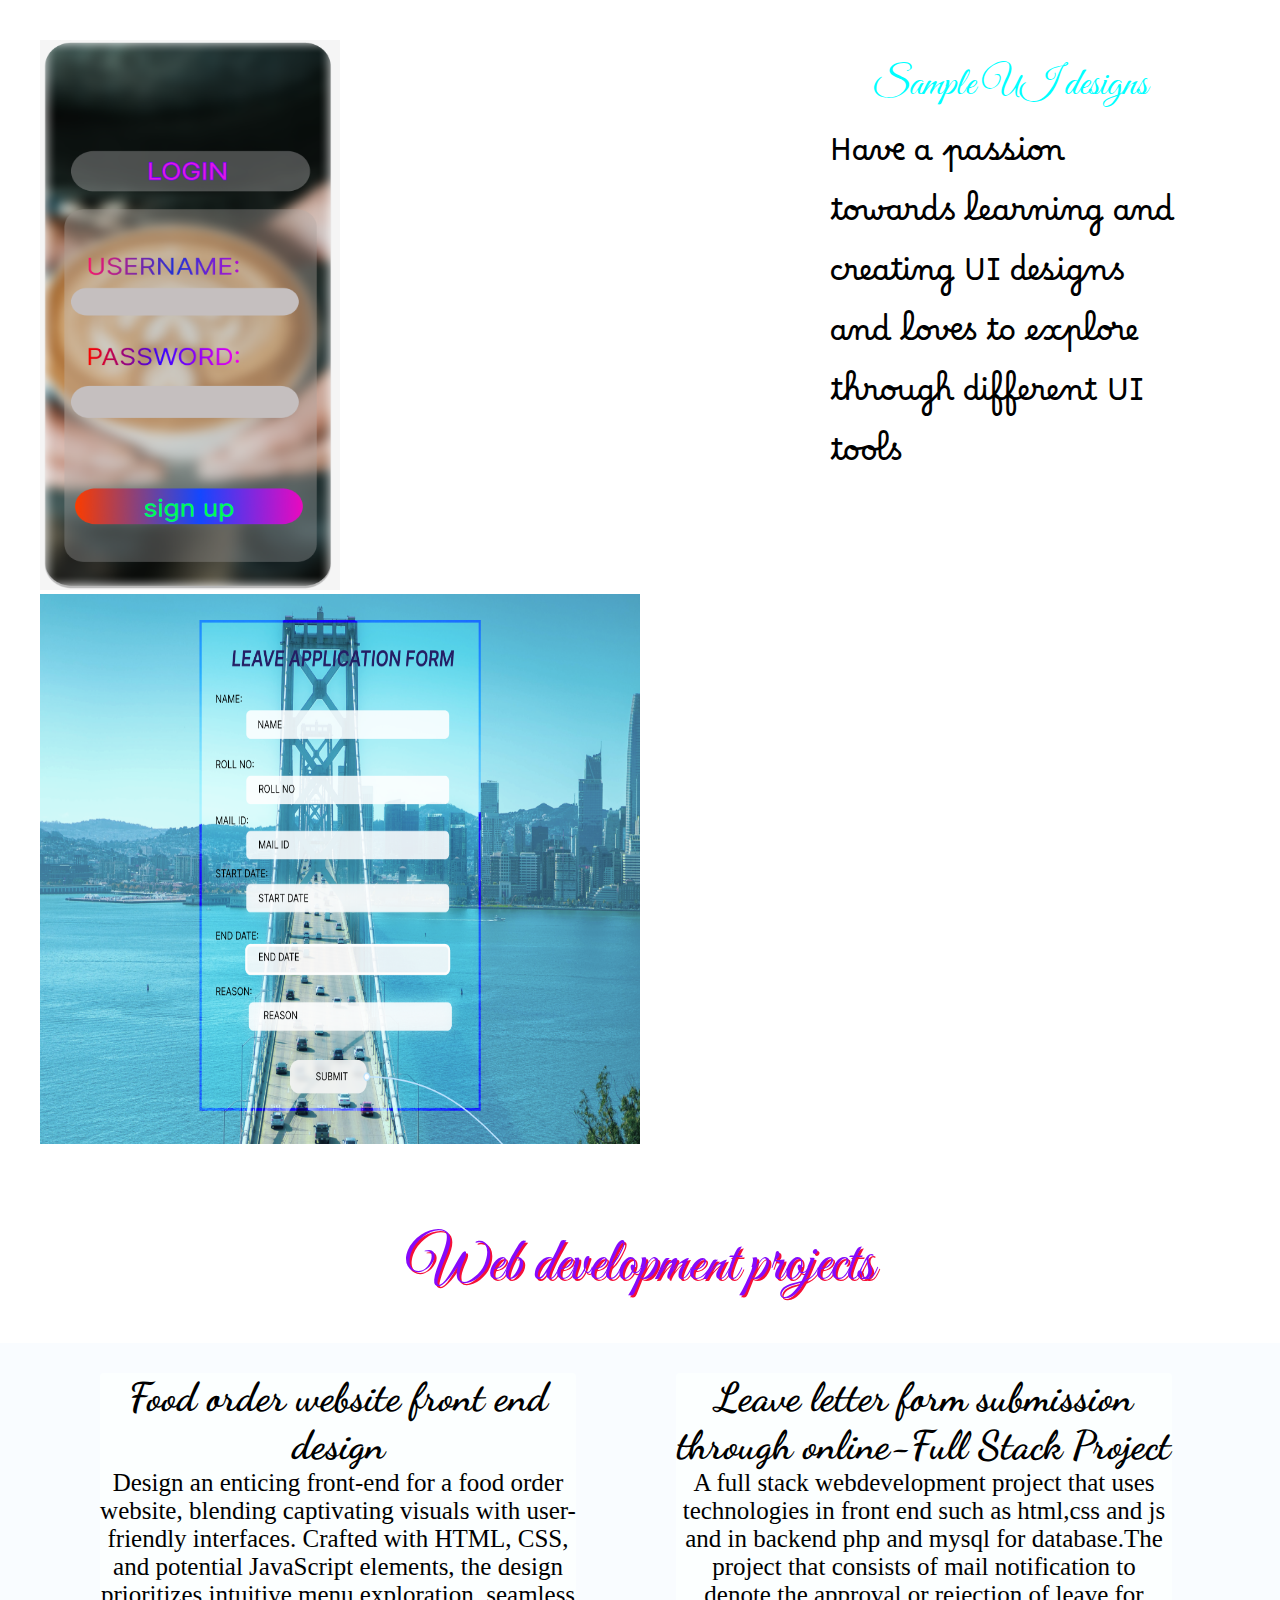
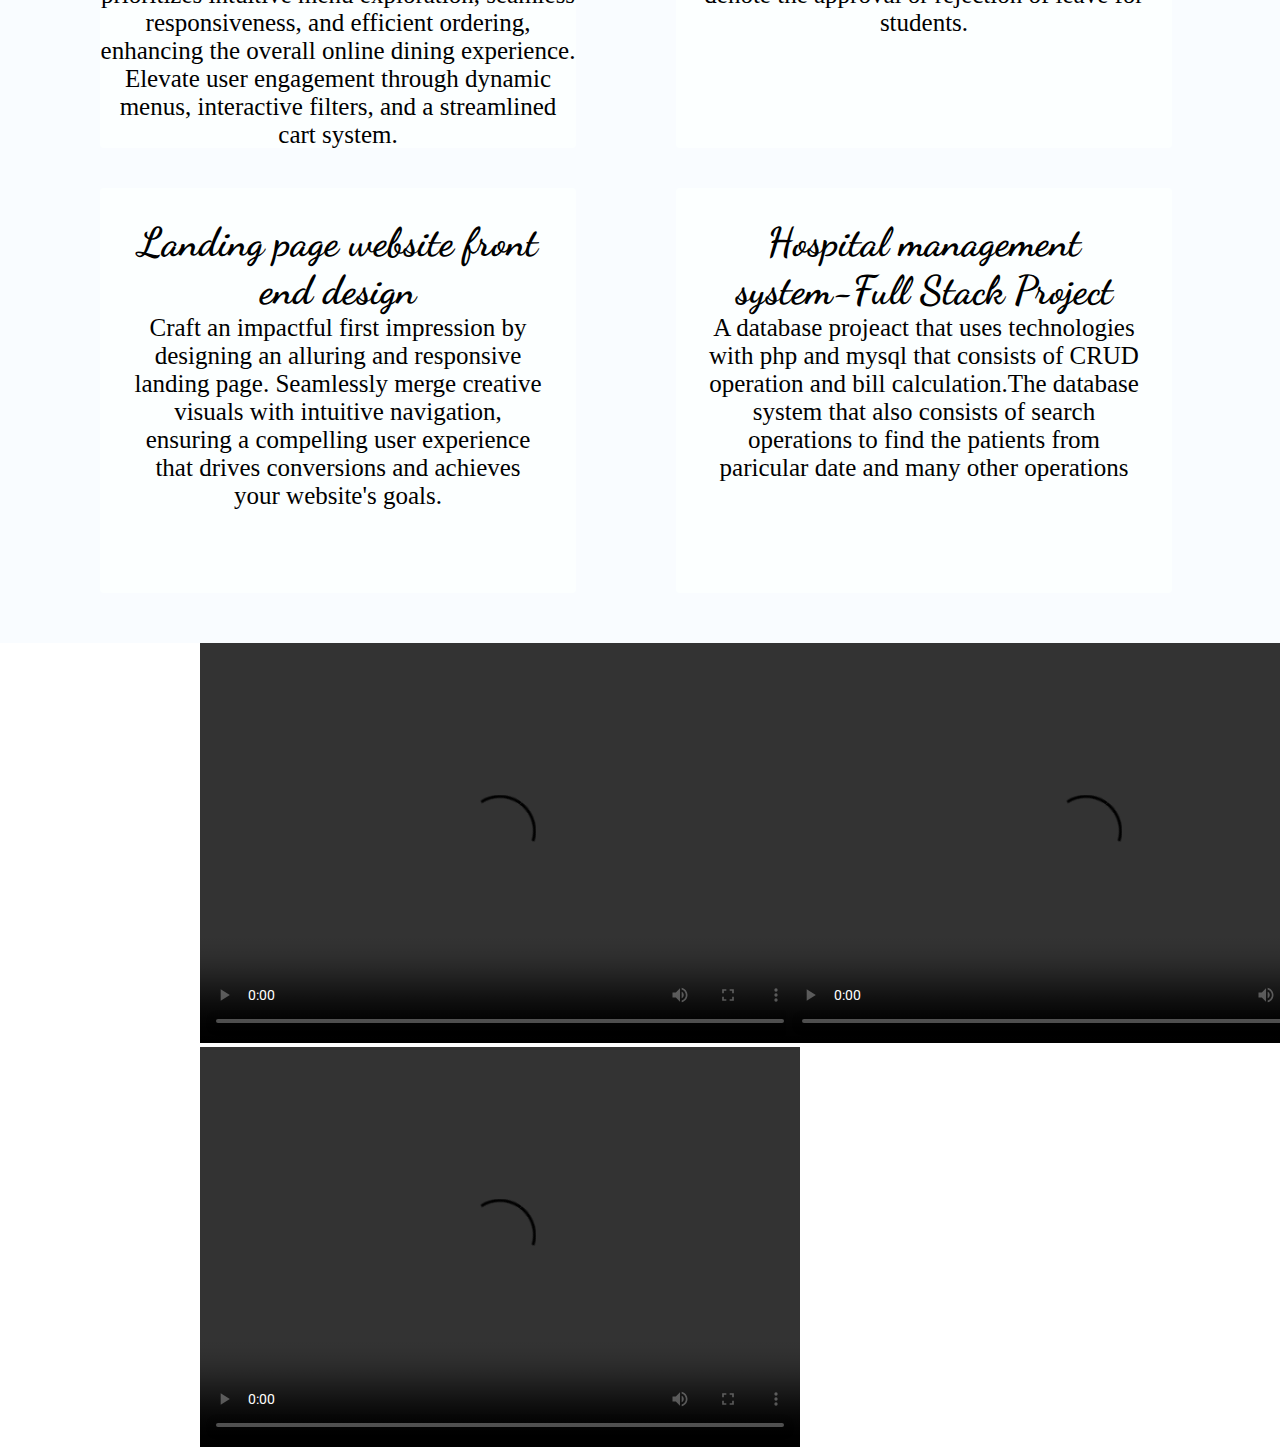
==== projects.html @ 18884d6d "Add files via upload" ====
<!DOCTYPE html>
<html lang="en">
<head>
    <meta charset="UTF-8">
    <meta name="viewport" content="width=device-width, initial-scale=1.0">
    <title>Document</title>
    <link href="projects.css" rel="stylesheet">
</head>
<body>
    <div class="d1">
        <div class="d11">
            <img src="ui1.PNG" class="im1">
            <img src="ui2.PNG" class="im2" style="width:600px">
        </div>
        <div class="d22">
           <div class="pro1">Sample UI designs</div>
            <div class="pro2">Have a passion towards learning and creating UI designs and loves to explore through different UI tools</div>
           
        </div>
    </div>
    <div class="propage">
        <div class="con">Web development projects</div>
        <div class="cs1">
            <div class="cc1">
                <div class="cr1"><b>Food order website front end design</b><div class="p1">Design an enticing front-end for a food order website, blending captivating visuals with user-friendly interfaces. Crafted with HTML, CSS, and potential JavaScript elements, the design prioritizes intuitive menu exploration, seamless responsiveness, and efficient ordering, enhancing the overall online dining experience. Elevate user engagement through dynamic menus, interactive filters, and a streamlined cart system.</div></div>
               <div class="cr2"><b>Landing page website front end design</b><div class="p2">
                Craft an impactful first impression by designing an alluring and responsive landing page. Seamlessly merge creative visuals with intuitive navigation, ensuring a compelling user experience that drives conversions and achieves your website's goals.</div>
                </div>
            </div>
            <div class="cc2">
                <div class="crr1"><b>Leave letter form submission through online-Full Stack Project</b><div class="p3">A full stack webdevelopment project that uses technologies in front end such as html,css and js and in backend php and mysql for database.The project that consists of mail notification to denote the approval or rejection of leave for students.</div></div>
                <div class="crr2"><b>Hospital management system-Full Stack Project</b><div class="p4">A database projeact that uses technologies with php and mysql that consists of CRUD operation and bill calculation.The database system that also consists of search operations to find the patients from paricular date and many other operations</div></div>
            </div>
        </div>
    </div>
    <div class="v">
        <div class="v1">
<video  width="600" height="400" style="margin-left: 200px;" controls autoplay>
    <source src="deltify.mp4" type="video/mp4">
</video>
<video  width="600" height="400" style="margin-left: 200px;" controls autoplay>
    <source src="foodcourt.mp4" type="video/mp4">
</video>
</div>
<div class="v2">
<video  width="600" height="400" style="margin-left: 200px;" controls autoplay>
    <source src="ip.mp4" type="video/mp4">
</video>
</div>
</div>
</body>
</html>
---- projects.css ----
@import url('https://fonts.googleapis.com/css2?family=Borel&family=Dancing+Script:wght@400;500&family=Great+Vibes&family=Lumanosimo&family=Montserrat+Subrayada:wght@700&family=Roboto:wght@300&display=swap');
*
{
    padding: 0;
    margin: 0;
    box-sizing: border-box;
}
.d1
{
    padding:40px;
    display:grid;
    grid-template-columns:65% 30%;
    column-gap:10px;
}
.im1{
    height:550px;
    width:300px;
    transition: width 2s ease-in-out;
}
.im2{
    height:550px;
    transition:height 2s ease-in-out;
}
.im1:hover{
    width:320px;
}
.im2:hover{
    height:570px;
}
.pro1
{
    font-family: 'great vibes';
    font-size:40px;
    text-align: center;
    color:aqua;
    padding:20px;
}
.pro2
{
    font-family: 'Borel', cursive;
    font-size:30px;
}
.con
{
    font-family:'great vibes',cursive;
    font-size: 60px;
    text-align: center;
    padding:40px;
    color:rgb(134, 9, 251);
    text-shadow: 2px 2px rgba(246, 4, 45, 0.953);
}
.cs1
{
    display:grid;
    grid-template-columns: 45% 45%;
    column-gap:100px;
    background-color:rgb(249, 252, 255);
    width:100%;
    min-height:100vh;
    
}
.cc1
{
    display:grid;
    grid-template-rows: 45% 45%;
    row-gap:40px;
    margin-left: 100px;
}
.cr1
{
    margin-top:30px;
    background-color:rgb(252, 255, 255);
    border-radius: 4px;
}
.cr2
{
    background-color: rgb(252, 255, 255);
    border-radius: 4px;
    padding:30px;
}
.cc2
{
    display:grid;
    grid-template-rows: 45% 45%;
    row-gap: 40px;
    margin-right: 80px;
}
.crr1
{
    background-color: rgb(252, 255, 255);
    border-radius: 4px;
    margin-top:30px;
}
.crr2
{
    background-color:rgb(252, 255, 255);
     border-radius: 4px;
     padding:30px;
}
.cr1,.cr2,.crr1,.crr2{
    text-align:center;
    font-family:'Dancing script';
    font-size:40px;
    
}
.p2,.p1,.p3,.p4
{
    font-size:25px;
    font-family: 'Times New Roman', Times, serif;
}
.v
{
    display:grid;
    grid-template-columns: 45% 45%;
    column-gap:10px;
}
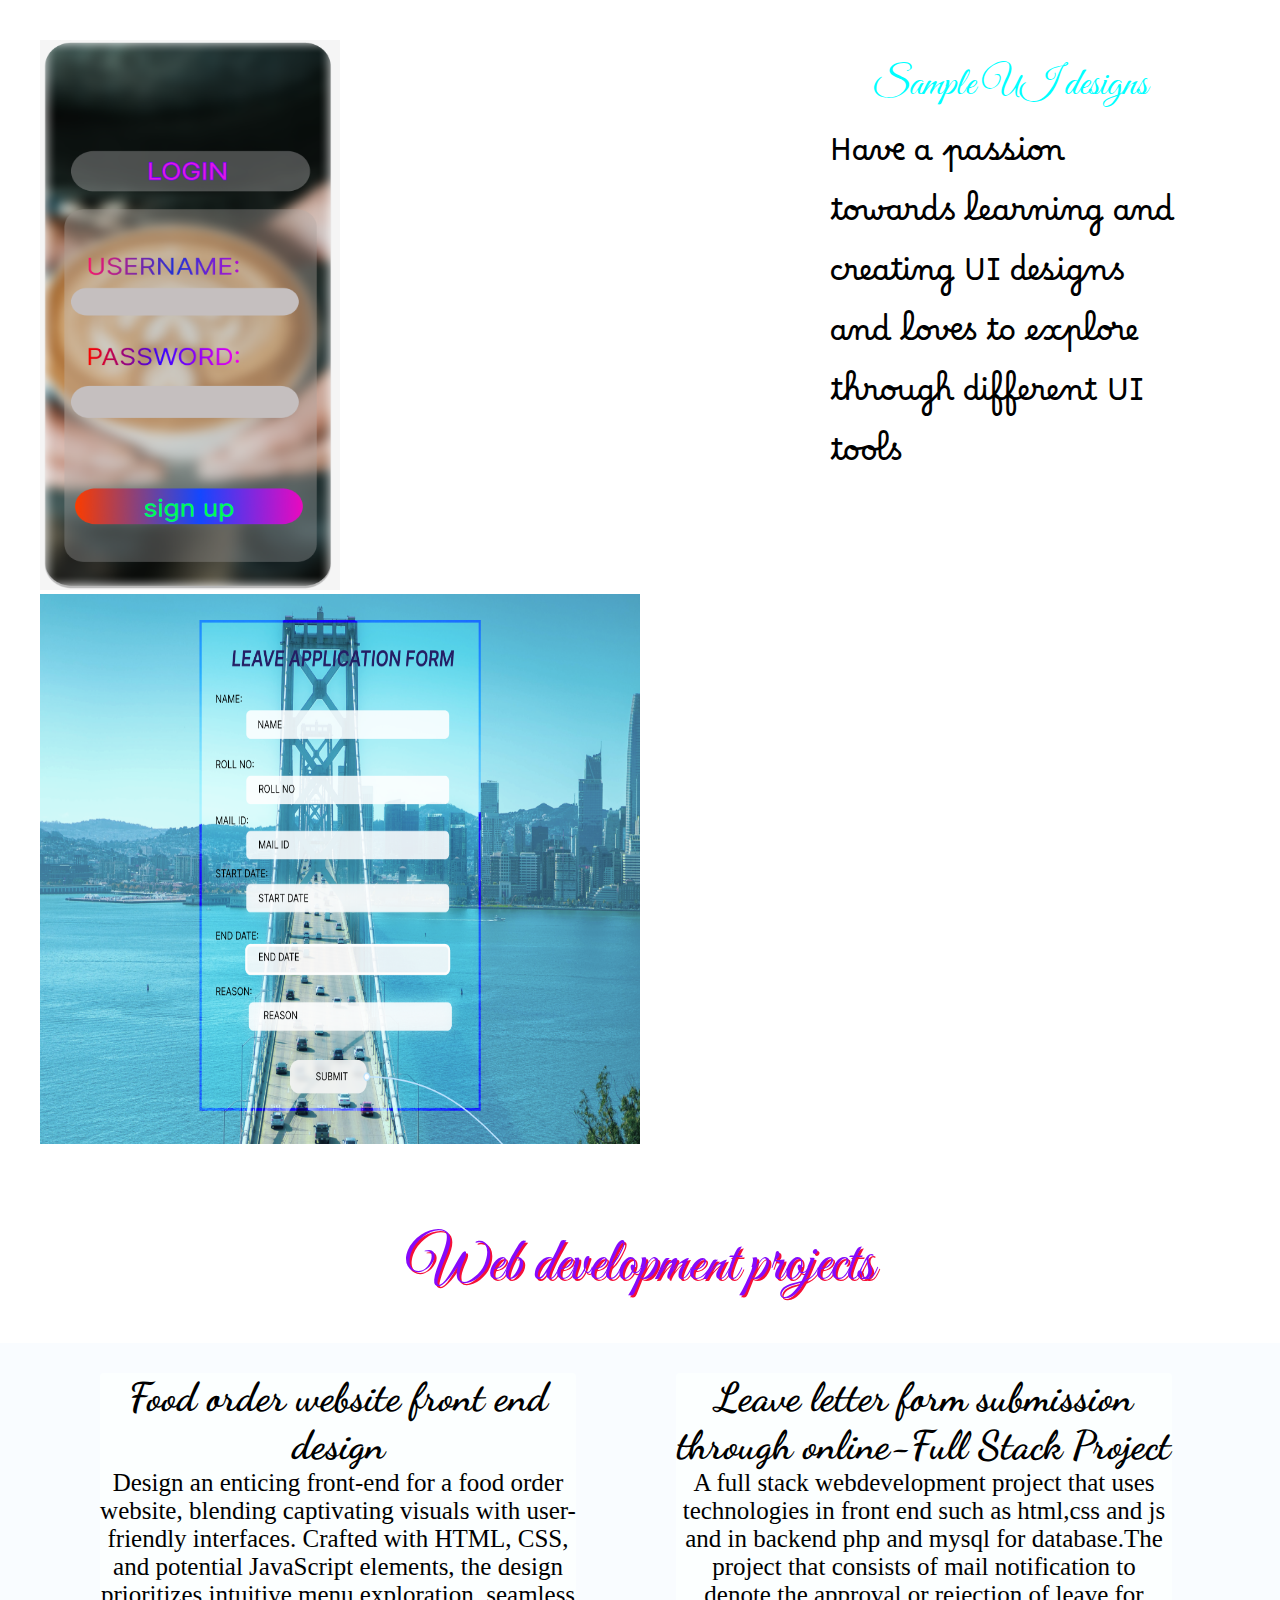
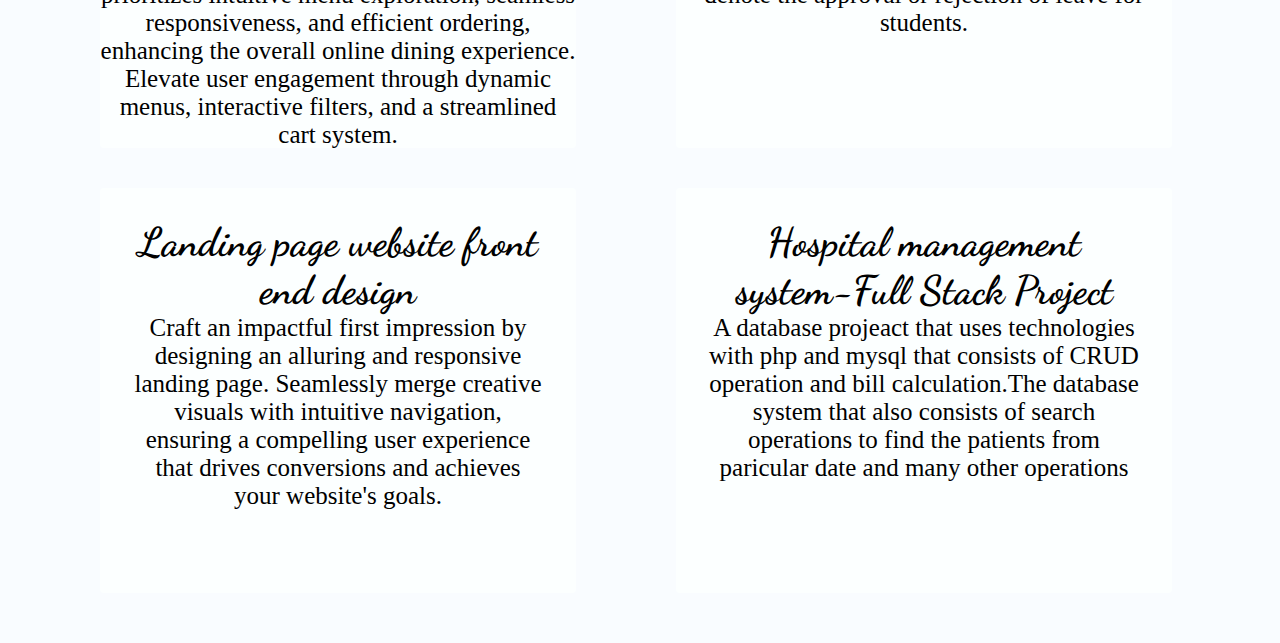
==== commit 79a63d86: "projects.html" ====
--- a/projects.html
+++ b/projects.html
@@ -33,20 +33,5 @@
             </div>
         </div>
     </div>
-    <div class="v">
-        <div class="v1">
-<video  width="600" height="400" style="margin-left: 200px;" controls autoplay>
-    <source src="deltify.mp4" type="video/mp4">
-</video>
-<video  width="600" height="400" style="margin-left: 200px;" controls autoplay>
-    <source src="foodcourt.mp4" type="video/mp4">
-</video>
-</div>
-<div class="v2">
-<video  width="600" height="400" style="margin-left: 200px;" controls autoplay>
-    <source src="ip.mp4" type="video/mp4">
-</video>
-</div>
-</div>
 </body>
-</html>+</html>
